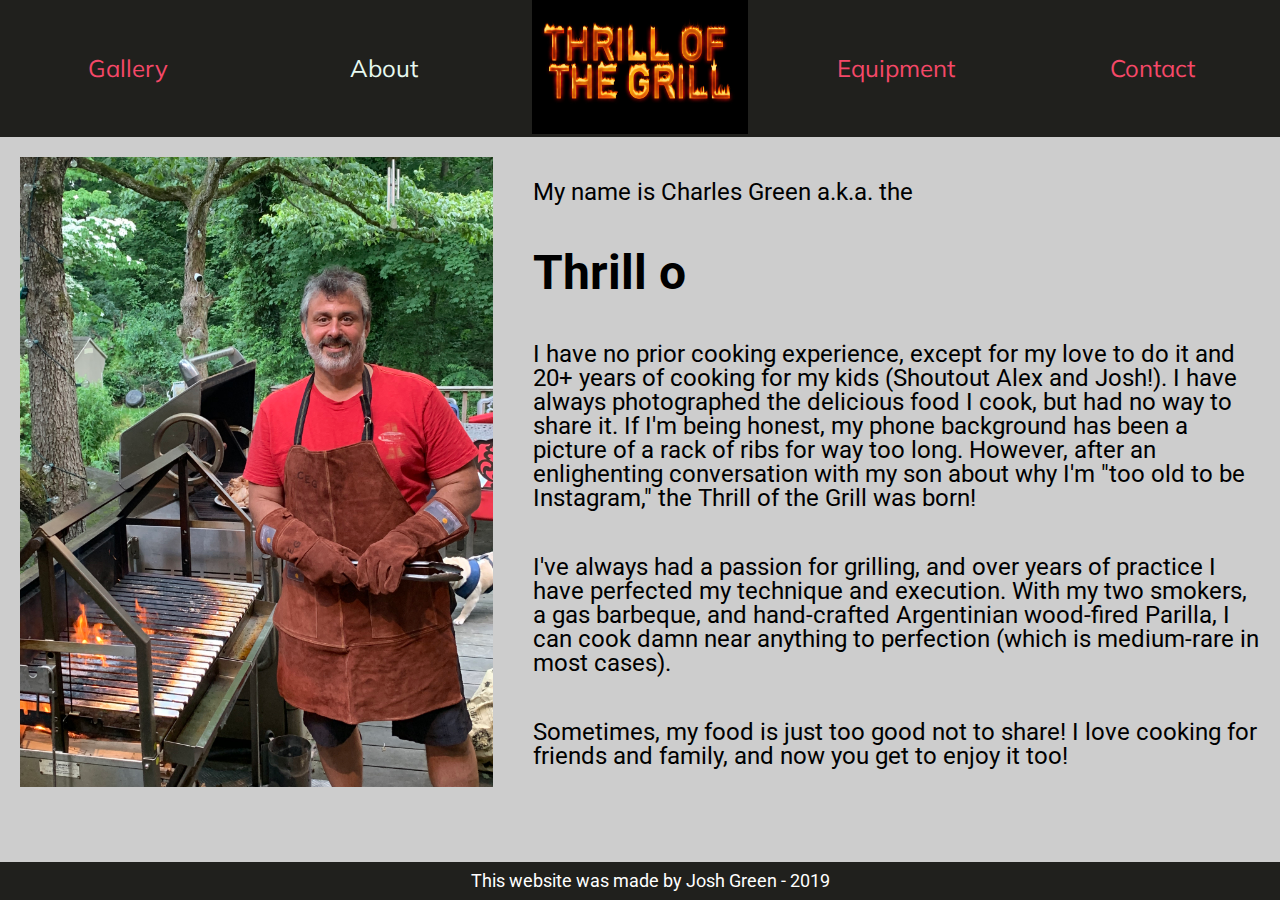
==== about.html @ fdc43150 "stuff" ====
<!DOCTYPE html>
<html lang="en" dir="ltr">
  <head>
    <meta charset="UTF-8" />
    <meta name="viewport" content="width=device-width, initial-scale=1.0" />
    <meta http-equiv="X-UA-Compatible" content="ie=edge" />
    <link
      href="https://fonts.googleapis.com/css?family=Muli&display=swap"
      rel="stylesheet"
    />
    <link
      href="https://fonts.googleapis.com/css?family=Roboto&display=swap"
      rel="stylesheet"
    />
    <link rel="stylesheet" href="css/html5reset.css" />
    <link rel="stylesheet" href="css/style.css" />
    <link href="js/script.js" />
    <script src="js/typewriter.js"></script>
    <title>About Me</title>
  </head>
  <body onload="typeWriter()">
    <nav>
      <div class="navlink">
        <a href="gallery.html">Gallery</a>
      </div>
      <div class="navlink">
        <a class="active-page" href="about.html">About</a>
      </div>
      <div id="logo1" class="navlink">
        <a href="index.html" aria-label="home">
          <img src="images/logo.jpg" alt=" " id="logo2" />
        </a>
      </div>
      <div class="navlink">
        <a href="equipment.html">Equipment</a>
      </div>
      <div class="navlink">
        <a href="contact.html">Contact</a>
      </div>
    </nav>
    <main class="about-stuff">
      <div class="intro">
        <div class="selfie">
          <div id="rotate-about">
            <img id="thrill-pic" src="images/thrill.jpeg" alt="selfie" />
          </div>
        </div>

        <div class="aboutcontent">
          <p>
            My name is Charles Green a.k.a. the
          </p>
          <h1 onloadstart="typeWriter()" id="type"></h1>
          <p>
            I have no prior cooking experience, except for my love to do it and
            20+ years of cooking for my kids (Shoutout Alex and Josh!). I have
            always photographed the delicious food I cook, but had no way to
            share it. If I'm being honest, my phone background has been a
            picture of a rack of ribs for way too long. However, after an
            enlighenting conversation with my son about why I'm "too old to be
            Instagram," the Thrill of the Grill was born!
          </p>
          <p>
            I've always had a passion for grilling, and over years of practice I
            have perfected my technique and execution. With my two smokers, a
            gas barbeque, and hand-crafted Argentinian wood-fired Parilla, I can
            cook damn near anything to perfection (which is medium-rare in most
            cases).
          </p>
          <p>
            Sometimes, my food is just too good not to share! I love cooking for
            friends and family, and now you get to enjoy it too!
          </p>
        </div>
      </div>
    </main>
    <div class="footer">
      <footer>This website was made by Josh Green - 2019</footer>
    </div>
  </body>
</html>
---- css/style.css ----
html {
  scroll-behavior: smooth;
}
body {
  background-color: #cdcdcd;
  margin: 0;
  padding: 0;
  padding-bottom: 50px;
  font-family: "Roboto", sans-serif;
  box-sizing: border-box;
  min-height: 100vh;
}

nav {
  font-family: "Muli", sans-serif;
  background-color: #20201d;
  display: flex;
  justify-content: space-around;
  align-items: center;
  min-height: 8vh;
  border-bottom: 2px solid #20201d;
  flex-wrap: wrap;
  flex-direction: row;
  position: relative;
  top: 0;
  z-index: 2;
}


#logo1 {
  margin: 0 auto;
  position: inherit;
  max-height: 15vh;
}
#logo2 {
  margin: 0 auto;
  position: inherit;
  max-height: 15vh;
}

.navlink {
  display: flex;
  align-items: center;
  justify-content: center;
  flex-grow: 1;
  flex-shrink: 0;
  flex-basis: 0em;
}
.navlink a {
  font-size: 24px;
  text-decoration: none;
  color: #f54868;
}
.navlink a:hover {
  color: #e7f9f0;
}
.navlink a:focus {
  color: #e7f9f0;
  border-radius: 25px solid black;
}
header {
  background-attachment: fixed; /* Parallax effect */
  background-image: url(../images/firebigg.jpg); /* Your code here - Link to header.jpg in the images folder */
  background-position: center; /* Parallax effect */
  background-repeat: no-repeat; /* Parallax effect */
  background-size: cover; /* Parallax effect */
  height: 400px;
  margin-top: -2em;
  border: 2px solid black;
}
#shadow {
  height: 400px;
  background-color: gray;
  opacity: 0.3;
}
.slogan {
  padding: 30px;
  display: inline-block;
  z-index: 1;
}
#rotate {
  transform: rotate(90deg);
  max-width: 500px;
}

p {
  display: block;
  font-size: 20px;
  color: black;
}

.gallery {
  display: flex;
  flex-direction: row;
  flex-wrap: wrap;
  padding: 0 4px;
}
.column {
  flex: 25%;
  max-width: 25%;
}
.gallery img {
  padding-top: 10px;
  vertical-align: middle;
  width: 100%;
  object-fit: cover;
  z-index: 1;
}

.intro {
  display: flex;
  flex-direction: row;
  height: 100%;
}
#thrill-pic {
  max-height: 70vh;
}

.selfie {
  display: flex;
  align-items: center;
  padding: 20px;
  height: 100%;
  justify-content: center;
}
.about-stuff {
  height: 100%;
}

.aboutcontent {
  padding: 20px;
  display: flex;
  flex-direction: column;
  justify-content: space-around;
}
.aboutcontent p {
  font-size: 24px;
}
.aboutcontent h1 {
  font-size: 48px;
}

.background {
  width: 100%;
  margin-top: -20em;
}
.backgroundimg {
  width: 100%;
  height: 25vh;
  overflow: hidden;
}

.footer {
  background-color: #20201d;
  font-size: 18px;
  padding: 10px;
  color: white;
  bottom: 0;
  position: fixed;
  text-align: center;
  z-index: 2;
  width: 100%;
}
nav a.active-page {
  color: #e7f9f0;
}

.slides {
  height: 465px;
  display: block;
  margin-left: auto;
  margin-right: auto;
  width: 50%;
}
.myslides {
  display: none;
  max-height: 450px;
  padding: 10px 30px 10px 100px;
  align-items: center;
}
#mybutton1 {
  font-size: 25px;
  border: none;
  display: inline-block;
  padding: 8px 16px;
  text-decoration: none;
  color: inherit;
  background-color: inherit;
  text-align: justify;
  cursor: pointer;
  white-space: nowrap;
}
#mybutton2 {
  font-size: 25px;
  border: none;
  display: inline-block;
  padding: 8px 16px;
  text-decoration: none;
  color: inherit;
  background-color: inherit;
  text-align: justify;
  cursor: pointer;
  white-space: nowrap;
}
.w3-display-left:hover,
.w3-display-right:hover,
.w3-display-left:focus,
.w3-display-right:focus {
  background-color: rgb(129, 129, 129);
}
.w3-display-left {
  position: absolute;
  top: 55%;
  left: 20%;
  transform: translate(0%, -50%);
  -ms-transform: translate(-0%, -50%);
}
.w3-display-right {
  position: absolute;
  top: 55%;
  right: 25%;
  transform: translate(0%, -50%);
  -ms-transform: translate(0%, -50%);
}
#intro {
  font-size: 35px;
  padding: 20px 40px 20px 40px;
  margin: 10px;
  text-align: center;
  color: #1f201c;
  text-shadow: 2px 2px rgb(168, 165, 165);
}
#lamb-align {
  margin: 20px;
  padding: 20px;
  text-align: center;
  font-family: "Open Sans";
  border: 2px solid cdcdcd;
  border-radius: 25px;
}
#fire {
  color: #0c0000;
  text-shadow: 0px -2px 4px #fff, 0px -2px 10px #ff3, 0px -10px 20px #f90,
    0px -20px 40px #c33;
  font-size: 50px;
  margin-left: auto;
  margin-right: auto;
  width: 75%;
}
.home-layout {
  width: 90%;
  height: 90%;
}
.home-grid {
  display: grid;
  grid-template-columns: repeat(3, 1fr);
  grid-template-rows: repeat(3, 1fr);
  grid-column-gap: 5px;
  grid-row-gap: 5px;
}

.homediv1 {
  grid-area: 1 / 2 / 3 / 3;
}
.homediv1 video {
  width: 90%;
  height: 90%;
}
.homediv2 {
  grid-area: 1 / 1 / 3 / 2;
}
.homediv3 {
  grid-area: 1 / 3 / 3 / 4;
}
.homediv4 {
  grid-area: 3 / 2 / 4 / 3;
  align-self: center;
  justify-self: center;
}
.homediv4 button {
  width: 100%;
  height: 100%;
  padding: 20px;
  font-size: 28px;
  align-items: center;
  background-color: orangered;
}

#buttonhook {
  background-color: red;
  border: 5px solid blue;
  text-align: center;
  text-decoration: none;
  display: inline-block;
  font-size: 16px;
  padding: 15px 32px;
}
@-webkit-keyframes glowing {
  0% {
    background-color: #b20000;
    -webkit-box-shadow: 0 0 3px #b20000;
  }
  50% {
    background-color: #ff0000;
    -webkit-box-shadow: 0 0 40px #ff0000;
  }
  100% {
    background-color: #b20000;
    -webkit-box-shadow: 0 0 3px #b20000;
  }
}

@-moz-keyframes glowing {
  0% {
    background-color: #b20000;
    -moz-box-shadow: 0 0 3px #b20000;
  }
  50% {
    background-color: #ff0000;
    -moz-box-shadow: 0 0 40px #ff0000;
  }
  100% {
    background-color: #b20000;
    -moz-box-shadow: 0 0 3px #b20000;
  }
}

@-o-keyframes glowing {
  0% {
    background-color: #b20000;
    box-shadow: 0 0 3px #b20000;
  }
  50% {
    background-color: #ff0000;
    box-shadow: 0 0 40px #ff0000;
  }
  100% {
    background-color: #b20000;
    box-shadow: 0 0 3px #b20000;
  }
}

@keyframes glowing {
  0% {
    background-color: #b20000;
    box-shadow: 0 0 3px #b20000;
  }
  50% {
    background-color: #ff0000;
    box-shadow: 0 0 40px #ff0000;
  }
  100% {
    background-color: #b20000;
    box-shadow: 0 0 3px #b20000;
  }
}
button.red.button {
  background-color: #004a7f;
  -webkit-border-radius: 10px;
  border-radius: 10px;
  border: none;
  color: #ffffff;
  cursor: pointer;
  padding: 5px 10px;
  text-align: center;
  text-decoration: none;
  -webkit-animation: glowing 1500ms infinite;
  -moz-animation: glowing 1500ms infinite;
  -o-animation: glowing 1500ms infinite;
  animation: glowing 1500ms infinite;
}
#showme {
  padding-bottom: 90px;
  border-radius: 10px;
  color: rgb(241, 236, 236);
}
.button-stuff {
  display: flex;
  flex-direction: row;
  justify-content: center;
  height: 250px;
  align-items: center;
}
.button-stuff button {
  -webkit-animation: glowing 1500ms infinite;
  -moz-animation: glowing 1500ms infinite;
  -o-animation: glowing 1500ms infinite;
  animation: glowing 1500ms infinite;
  border: 0px;
  height: 80px;
  width: 200px;
  font-size: 28px;
  color: rgb(241, 236, 236);
}
#gallery-back {
  background-attachment: fixed; /* Parallax effect */
  background-image: url(../images/rib_plate.jpeg); /* Your code here - Link to header.jpg in the images folder */
  background-position: center; /* Parallax effect */
  background-repeat: no-repeat; /* Parallax effect */
  background-size: cover; /* Parallax effect */
  height: 550px;
  margin-top: 0em;
  border: 2px solid black;
  z-index: 0;
  order: 0;
  position: relative;
}
#gallery-shadow {
  position: relative;
  height: 550px;
  background-color: gray;
  opacity: 0.3;
  z-index: 1;
  order: 1;
  display: flex;
  justify-content: center;
  align-items: center;
}
.rib-box {
  width: 50%;
  height: fit-content;
  padding: 0.5em;
  background-color: #8b2b3c;
  position: absolute;
  top: 0;
  z-index: 2;
  margin: calc(25% - 6em) 25%;
}

.rib-text {
  color: rgb(232, 232, 232);
  text-align: center;
  z-index: 2;
  order: 2;
  opacity: 1;
  display: block;
}
h1.rib-text {
  font-size: 24px;
  padding-bottom: 4px;
  font-weight: bold;
}
h2.rib-text {
  font-size: 20px;
  font-weight: bold;
}
a.rib-text {
  text-decoration: none;
  font-size: 32px;
  background: -webkit-linear-gradient(
    0.25turn,
    #ffba0f,
    rgb(241, 75, 81),
    rgb(216, 55, 224)
  );
  -webkit-background-clip: text;
  -webkit-text-fill-color: transparent;
  height: 35px;
  text-shadow: 2px 2px 8px rgba(19, 18, 18, 0.308);
}
a.rib-text:hover,
a.rib-text:focus {
  text-decoration: underline;
  font-size: 32px;
  transform: scale(1.2);
}
input {
  width: 45%;
  left: 75px;
}
textarea {
  left: 75px;
  margin: 10px;
}
input:focus,
textarea:focus {
  background-color: lightgrey;
}

fieldset {
  display: flex;
  flex-direction: column;
  width: 100%;
}
textarea {
  display: flex;
}
form {
  margin-bottom: 100px;
  display: flex;
}
label {
  font-size: 16px;
  padding-right: 20px;
  align-items: flex-start;
}
input {
  display: block;
}
input[type="submit"] {
  margin-top: 25px;
  padding: 5px 15px;
  background: #4a89c3;
  border: 2px solid lightgrey;
  cursor: pointer;
  -webkit-border-radius: 5px;
  border-radius: 5px;
  color: white;
  font-size: 20px;
  text-align: center;
}
legend {
  text-align: center;
  padding: 10px;
  font-size: 24px;
}
.contact-text {
  padding-top: 10px;
  text-align: center;
}
.contact-text a {
  text-align: center;
  text-decoration: none;
  font-size: 42px;
  background: -webkit-linear-gradient(
    0.25turn,
    #ffba0f,
    rgb(241, 75, 81),
    rgb(216, 55, 224)
  );
  -webkit-background-clip: text;
  -webkit-text-fill-color: transparent;
  text-shadow: 2px 2px 8px rgba(19, 18, 18, 0.2);
}
.contact-text a:hover,
.contact-text a:focus {
  text-decoration: underline;
  font-size: 48px;
  transform: scale(1.2);
}

.contact-div {
  display: flex;
  flex-direction: row;
  justify-content: center;
  padding: 10px;
}
.equip-format {
  display: grid;
  grid-template-columns: repeat(5, 1fr);
  grid-template-rows: repeat(5, 1fr);
  grid-column-gap: 0px;
  grid-row-gap: 10px;
}
.equip-format img {
  width: 100%;
  height: 100%;
}
.equip-format h2 {
  font-size: 24px;
  font-style: italic;
  padding: 6px 0;
  color: black;
}
.equip-format ul {
  font-size: 18px;
  list-style-type: square;
  list-style-position: inside;
  text-align: left;
  padding-left: 5px;
  padding-top: 40px;
  padding-bottom: 10px;
  color: black;
}
.equip-format li {
  padding-top: 5px;
  padding-bottom: 5px;
  color: black;
}
.equip-format p {
  font-size: 22px;
  text-align: center;
  margin: 50px 0;
  padding: 20px;
  color: black;
}
.equip-format a {
  text-align: left;
  color: #000065;
  text-decoration: none;
}

.div1 {
  grid-area: 1 / 1 / 2 / 3;
}
.div2 {
  grid-area: 1 / 3 / 2 / 6;
  align-self: center;
  text-align: center;
  list-style-type: none;
  background-color: rgb(167, 167, 167);
  border: 2px solid black;
  border-radius: 5px;
  margin-right: 30px;
  height: 100%;
}
.div3 {
  grid-area: 2 / 4 / 3 / 6;
}
.div4 {
  grid-area: 2 / 1 / 3 / 4;
  align-self: center;
  text-align: center;
  list-style-type: none;
  background-color: rgb(167, 167, 167);
  border: 2px solid black;
  border-radius: 5px;
  margin-left: 30px;
  height: 100%;
}
.div5 {
  grid-area: 3 / 1 / 4 / 3;
}
.div6 {
  grid-area: 3 / 3 / 4 / 6;
  align-self: center;
  text-align: center;
  list-style-type: none;
  background-color: rgb(167, 167, 167);
  border: 2px solid black;
  border-radius: 5px;
  margin-right: 30px;
  height: 100%;
}
.div7 {
  grid-area: 4 / 4 / 5 / 6;
}
.div8 {
  grid-area: 4 / 1 / 5 / 4;
  align-self: center;
  text-align: center;
  place-self: center;
  list-style-type: none;
  background-color: rgb(167, 167, 167);
  border: 2px solid black;
  border-radius: 5px;
  margin-left: 30px;
  height: 100%;
}
.div9 {
  grid-area: 5 / 1 / 6 / 3;
  margin-left: 30px;
}
.div10 {
  grid-area: 5 / 3 / 6 / 6;
  align-self: center;
  text-align: center;
  list-style-type: none;
  background-color: rgb(167, 167, 167);
  border: 2px solid black;
  border-radius: 5px;
  margin-right: 30px;
  margin-left: 20px;
  height: 100%;
}

@media screen and (max-width: 1000px) {
  header {
    background-attachment: fixed; /* Parallax effect */
    background-image: url(../images/firebigg.jpg); /* Your code here - Link to header.jpg in the images folder */
    background-position: center; /* Parallax effect */
    background-repeat: repeat; /* Parallax effect */
    background-size: contain; /* Parallax effect */
    background-position-y: 20%;
    border: 2px solid black;
  }
  #thrill-pic {
    max-height: 40vh;
  }
  .aboutcontent {
    padding: 20px;
    display: flex;
    justify-content: space-around;
  }
  .aboutcontent p {
    font-size: 20px;
  }
  .aboutcontent h1 {
    font-size: 48px;
  }
  .intro {
    flex-direction: column;
  }
  #gallery-back {
    background-attachment: fixed; /* Parallax effect */
    background-image: url(../images/rib_plate.jpeg); /* Your code here - Link to header.jpg in the images folder */
    background-position: top; /* Parallax effect */
    background-repeat: no-repeat; /* Parallax effect */
    background-size: contain; /* Parallax effect */
    height: 450px;
    margin-top: 0em;
    border: 2px solid black;
    z-index: 0;
    order: 0;
    position: relative;
  }
  #gallery-shadow {
    position: relative;
    height: 450px;
    background-color: gray;
    opacity: 0.3;
    z-index: 1;
    order: 1;
    display: flex;
    justify-content: center;
    align-items: center;
  }
  .gallery {
    display: flex;
    flex-direction: row;
    flex-wrap: wrap;
    padding: 0 4px;
  }
  .column {
    flex: 50%;
    max-width: 50%;
  }
  .gallery img {
    padding-top: 10px;
    vertical-align: middle;
    width: 100%;
    object-fit: cover;
    z-index: 1;
  }
  textarea {
    width: 50%;
    padding-left: 0px;
  }
  .gallery div#column4 {
    flex-basis: 0% !important;
  }
}
@media screen and (max-width: 600px) {
  #gallery-back {
    background-attachment: fixed; /* Parallax effect */
    background-image: url(../images/rib_plate.jpeg); /* Your code here - Link to header.jpg in the images folder */
    background-position: top; /* Parallax effect */
    background-repeat: no-repeat; /* Parallax effect */
    background-size: contain; /* Parallax effect */
    height: 150px;
    margin-top: 0em;
    border: 2px solid black;
    z-index: 0;
    order: 0;
    position: relative;
  }
  #gallery-shadow {
    position: relative;
    height: 150px;
    background-color: gray;
    opacity: 0.3;
    z-index: 1;
    order: 1;
    display: flex;
    justify-content: center;
    align-items: center;
  }

  nav {
    flex-direction: column;
  }

  header {
    background-attachment: fixed; /* Parallax effect */
    background-image: url(../images/firebigg.jpg); /* Your code here - Link to header.jpg in the images folder */
    background-position: center; /* Parallax effect */
    background-repeat: repeat; /* Parallax effect */
    background-size: contain; /* Parallax effect */
    background-position-y: 35%;
    height: 150px;
    border: 2px solid black;
  }

  #shadow {
    height: 150px;
    background-color: grey;
    opacity: 0.3;
  }
  #logo1 {
    order: 1;
    max-height: 12vh;
    z-index: 1;
  }
  #logo2 {
    order: 1;
    max-height: 12vh;
    z-index: 1;
  }
  .navlink {
    order: 2;
    display: inline;
  }
  .navlink a {
    font-size: 20px;
    text-decoration: none;
    padding: 2px;
  }
  .background {
    width: 100%;
  }
  .backgroundimg {
    width: 50%;
    height: 1vh;
    overflow: hidden;
    z-index: 2;
  }
  .slogan {
    font-size: 28px;
  }
  .aboutcontent {
    display: inline;
    border-radius: 25px solid black;
    font-size: 25px;
  }
  #rotate {
    grid-row-start: 2;
    transform: rotate(90deg);
    max-height: 300px;
    max-width: 500px;
  }
  #intro {
    font-size: 24px;
    padding: 20px;
    text-align: center;
  }
  .slides {
    display: inline-block;
    margin-left: auto;
    margin-right: auto;
    max-width: 100%;
    max-height: 350px;
  }
  .myslides {
    align-items: center;
    display: none;
    max-height: 300px;
    padding: 10px 2px 10px 35px;
    align-items: center;
  }
  #mybutton1 {
    font-size: 25px;
    border: none;
    display: inline-block;
    padding: 8px 16px;
    text-decoration: none;
    color: inherit;
    background-color: inherit;
    text-align: justify;
    cursor: pointer;
    white-space: nowrap;
  }
  #mybutton2 {
    font-size: 25px;
    border: none;
    display: inline-block;
    padding: 8px 16px;
    text-decoration: none;
    color: inherit;
    background-color: inherit;
    text-align: justify;
    cursor: pointer;
    white-space: nowrap;
  }
  .w3-display-left {
    position: absolute;
    top: 55%;
    left: 0%;
    transform: translate(0%, -50%);
    -ms-transform: translate(-0%, -50%);
  }
  .w3-display-right {
    position: absolute;
    top: 55%;
    right: 0%;
    transform: translate(0%, -50%);
    -ms-transform: translate(0%, -50%);
  }
  .intro {
    flex-direction: column;
  }
  #thrill-pic {
    max-height: 55vh;
  }
  .aboutcontent p {
    font-size: 16px;
  }

  .equip-format img {
    width: 100%;
    max-height: 50%;
  }
  .rib-box {
    width: 50%;
    padding: 0.5em;
    background-color: #8b2b3c;
    position: absolute;
    top: 10px;
    z-index: 2;
    margin: calc(25% - 6em) 25%;
  }
  .rib-text {
    color: rgb(232, 232, 232);
    text-align: center;
    z-index: 2;
    order: 2;
    opacity: 1;
    display: block;
  }
  h1.rib-text {
    font-size: 14px;
    padding-bottom: 4px;
    font-weight: bold;
  }
  h2.rib-text {
    font-size: 14px;
    font-weight: bold;
  }
  .gallery {
    display: flex;
    flex-direction: row;
    flex-wrap: wrap;
    padding: 0 4px;
  }
  .column {
    flex: 100%;
    max-width: 100%;
  }
  .gallery img {
    padding-top: 10px;
    vertical-align: middle;
    width: 100%;
    object-fit: cover;
    z-index: 1;
  }
  .div1 {
    display: none;
  }
  .div2 {
    grid-area: 1 / 1 / 2 / 6;
    align-self: center;
    text-align: center;
    list-style-type: none;
    background-color: rgb(167, 167, 167);
    border: 2px solid black;
    border-radius: 5px;
    margin-right: 30px;
    height: 100%;
  }
  .div3 {
    display: none;
  }
  .div4 {
    grid-area: 2 / 1 / 3 / 6;
    align-self: center;
    text-align: center;
    list-style-type: none;
    background-color: rgb(167, 167, 167);
    border: 2px solid black;
    border-radius: 5px;
    margin-left: 30px;
    height: 100%;
  }
  .div5 {
    display: none;
  }
  .div6 {
    grid-area: 3 / 1 / 4 / 6;
    align-self: center;
    text-align: center;
    list-style-type: none;
    background-color: rgb(167, 167, 167);
    border: 2px solid black;
    border-radius: 5px;
    margin-right: 30px;
    height: 100%;
  }
  .div7 {
    display: none;
  }
  .div8 {
    grid-area: 4 / 1 / 5 / 6;
    align-self: center;
    text-align: center;
    place-self: center;
    list-style-type: none;
    background-color: rgb(167, 167, 167);
    border: 2px solid black;
    border-radius: 5px;
    margin-left: 30px;
    height: 100%;
  }
  .div9 {
    display: none;
  }
  .div10 {
    grid-area: 5 / 1 / 6 / 6;
    align-self: center;
    text-align: center;
    list-style-type: none;
    background-color: rgb(167, 167, 167);
    border: 2px solid black;
    border-radius: 5px;
    margin-right: 30px;
    margin-left: 20px;
    height: 100%;
  }
  .homediv1 {
    grid-area: 1 / 1 / 3 / -1;
  }
  .homediv1 video {
    width: 100%;
  }
  .homediv2 {
    display: none;
  }
  .homediv3 {
    display: none:
  }
  .homediv4 {
    grid-area: 3 / 2 / 4 / 3;
    align-self: center;
    justify-self: center;
  }
}
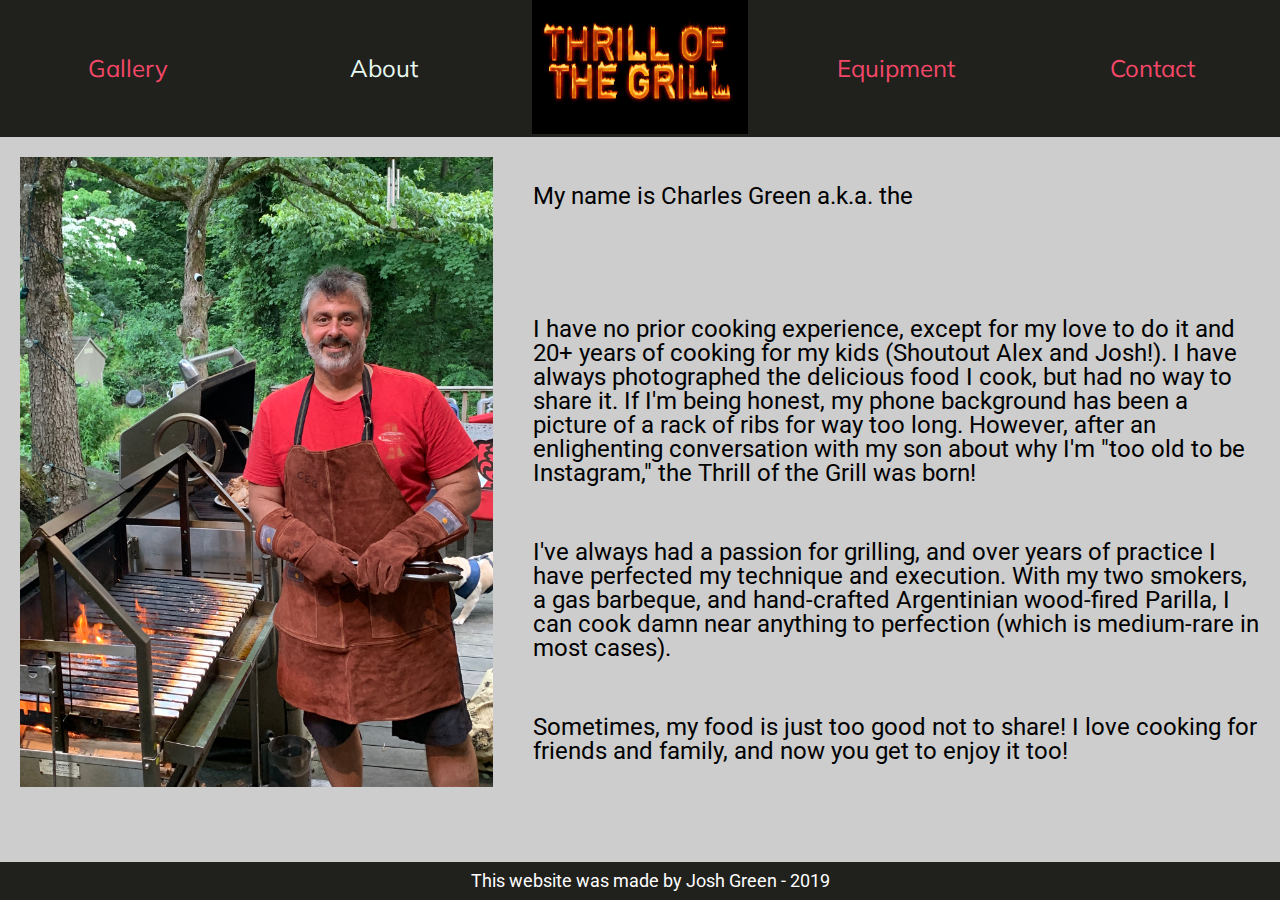
==== commit 4e61b942: "about" ====
--- a/about.html
+++ b/about.html
@@ -18,27 +18,30 @@
     <script src="js/typewriter.js"></script>
     <title>About Me</title>
   </head>
-  <body onload="typeWriter()">
-    <nav>
-      <div class="navlink">
-        <a href="gallery.html">Gallery</a>
+  <body>
+    <main class="about-stuff">
+      <nav>
+        <div class="navlink">
+          <a href="gallery.html">Gallery</a>
+        </div>
+        <div class="navlink">
+          <a class="active-page" href="about.html">About</a>
+        </div>
+        <div id="logo1" class="navlink">
+          <a href="index.html">
+            <img src="images/logo.jpg" alt="logo" id="logo2" />
+          </a>
+        </div>
+        <div class="navlink">
+          <a href="equipment.html">Equipment</a>
+        </div>
+        <div class="navlink">
+          <a href="contact.html">Contact</a>
+        </div>
+      </nav>
+      <div>
+        <a href="#content-stuff" class="skip"> Skip to main content</a>
       </div>
-      <div class="navlink">
-        <a class="active-page" href="about.html">About</a>
-      </div>
-      <div id="logo1" class="navlink">
-        <a href="index.html" aria-label="home">
-          <img src="images/logo.jpg" alt=" " id="logo2" />
-        </a>
-      </div>
-      <div class="navlink">
-        <a href="equipment.html">Equipment</a>
-      </div>
-      <div class="navlink">
-        <a href="contact.html">Contact</a>
-      </div>
-    </nav>
-    <main class="about-stuff">
       <div class="intro">
         <div class="selfie">
           <div id="rotate-about">
--- a/css/style.css
+++ b/css/style.css
@@ -663,6 +663,30 @@
   margin-left: 20px;
   height: 100%;
 }
+a.skip{
+  left: -500px;
+  position: absolute;
+  top: auto;
+  width: 1px;
+  height: 1px;
+  overflow: hidden;
+  z-index: -999;
+  text-decoration: none;
+}
+a.skip:focus{
+  color: white;
+  background-color: black;
+  left: auto;
+  top: auto;
+  width: 20%;
+  height: auto;
+  overflow: auto;
+  margin: 10px 35%;
+  padding: 5px;
+  text-align: center;
+  font-size: 2em;
+  z-index: 999;
+}
 
 @media screen and (max-width: 1000px) {
   header {
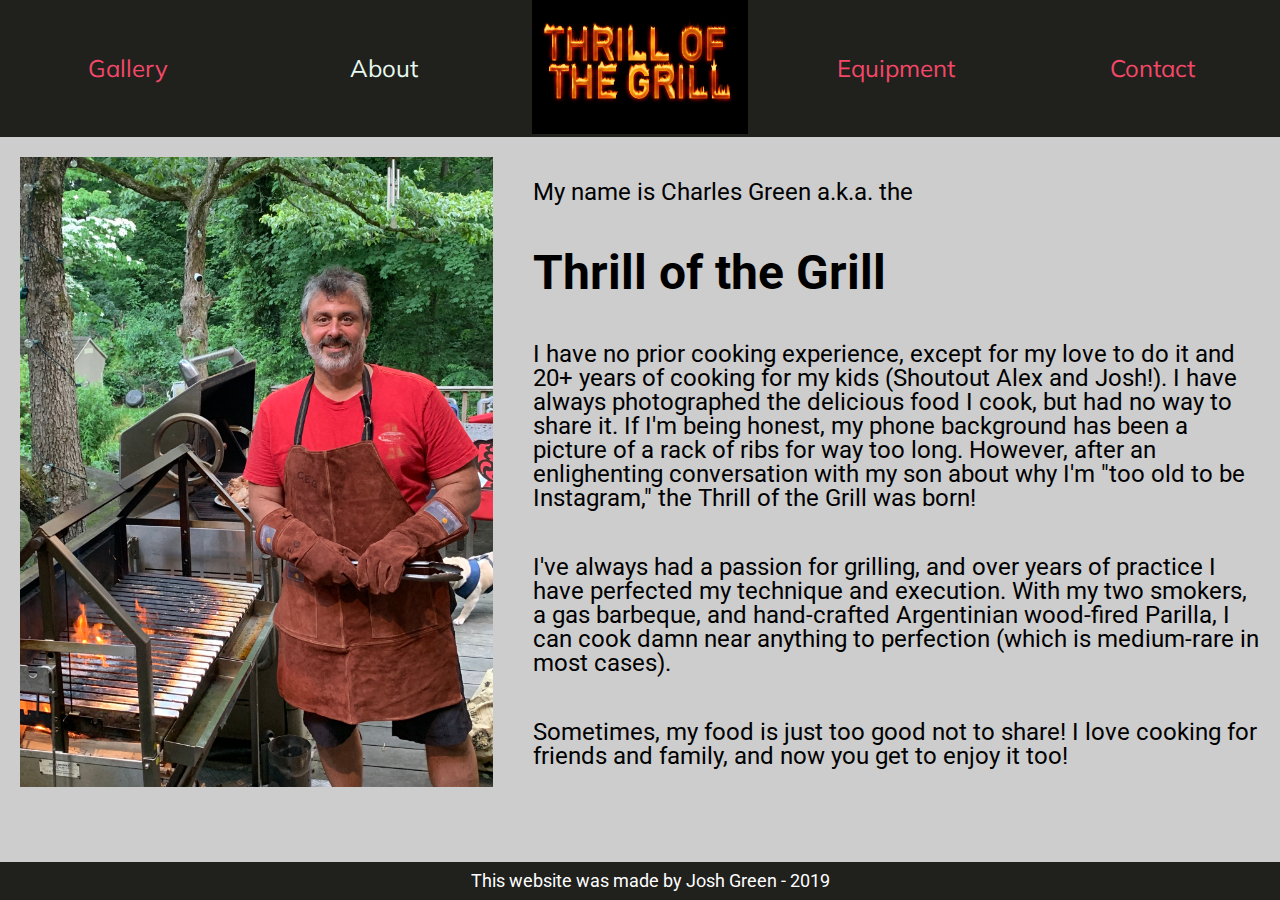
==== commit 26f8c621: "text" ====
--- a/about.html
+++ b/about.html
@@ -53,7 +53,7 @@
           <p>
             My name is Charles Green a.k.a. the
           </p>
-          <h1 onloadstart="typeWriter()" id="type"></h1>
+          <h1 onloadstart="typeWriter()" id="type">Thrill of the Grill</h1>
           <p>
             I have no prior cooking experience, except for my love to do it and
             20+ years of cooking for my kids (Shoutout Alex and Josh!). I have
